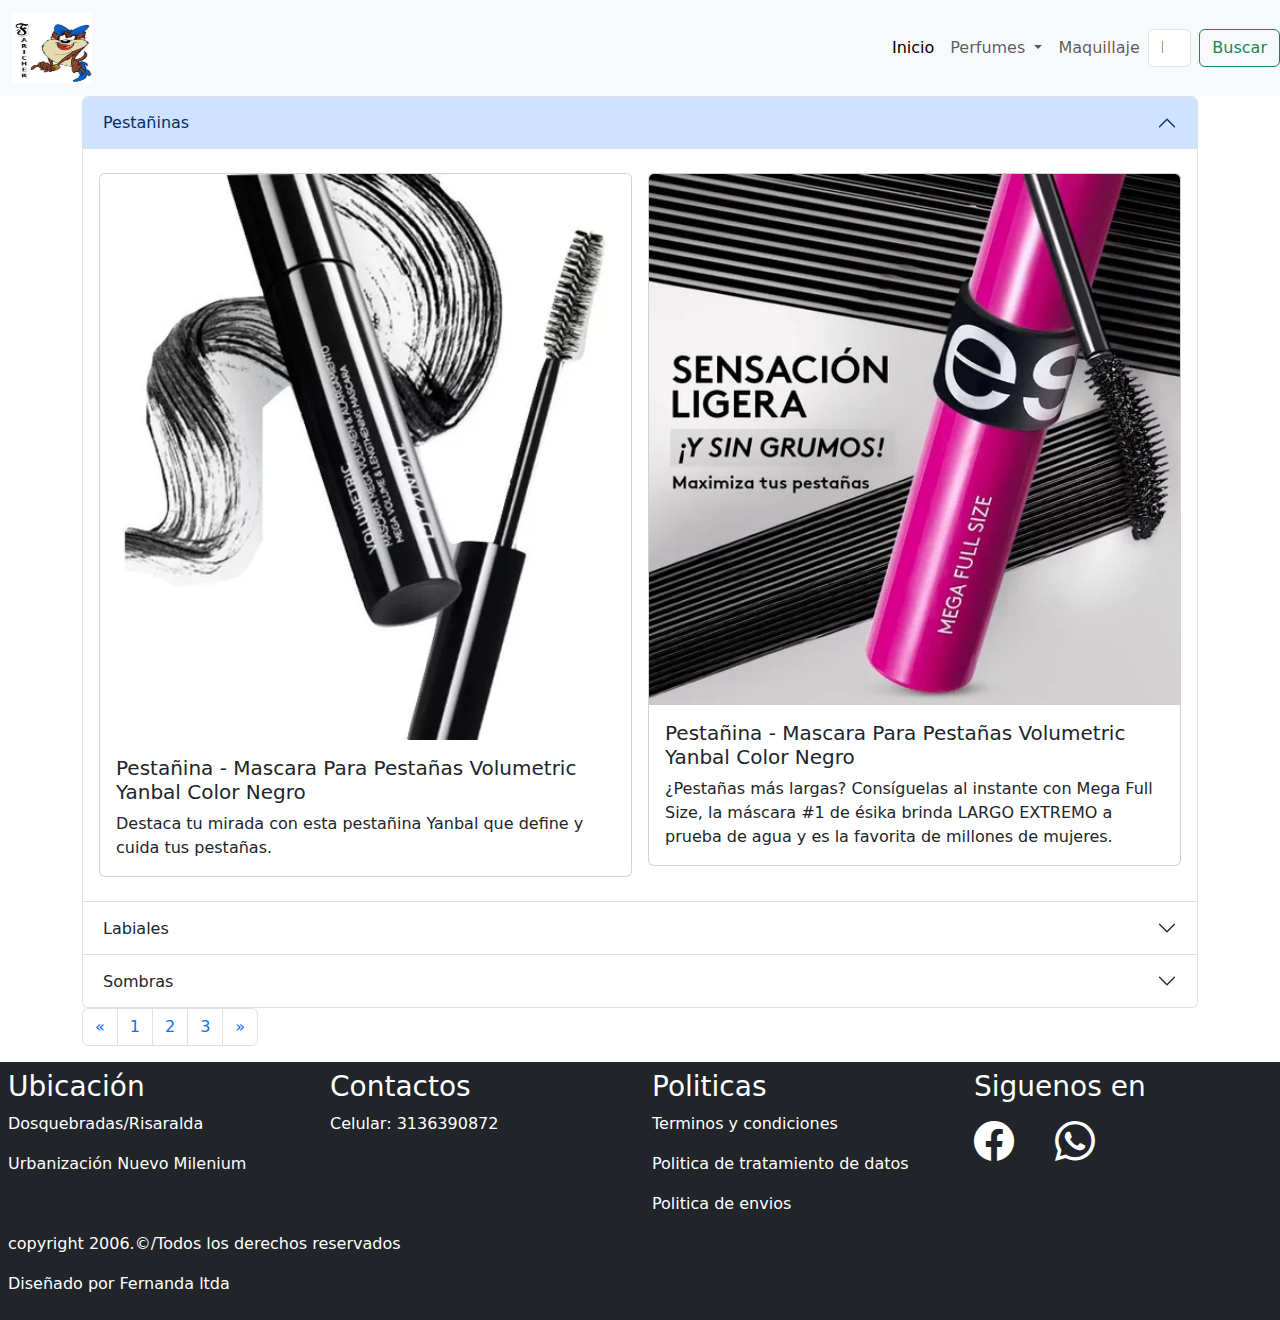
==== maquillaje.html @ c784c7e6 "primer commit" ====
<!doctype html>
<html lang="en">
  <head>
    <meta charset="utf-8">
    <meta name="viewport" content="width=device-width, initial-scale=1">
    <title>Productos de belleza Faricher</title>
    <link href="https://cdn.jsdelivr.net/npm/bootstrap@5.3.3/dist/css/bootstrap.min.css" rel="stylesheet" integrity="sha384-QWTKZyjpPEjISv5WaRU9OFeRpok6YctnYmDr5pNlyT2bRjXh0JMhjY6hW+ALEwIH" crossorigin="anonymous">
    <link rel="stylesheet" href="css/estilitos.css">
    <link rel="stylesheet" href="https://cdn.jsdelivr.net/npm/bootstrap-icons@1.11.3/font/bootstrap-icons.min.css">
  </head>
  <body>
    <nav class="navbar bg-body-tertiary navbar-expand-lg bg-body-tertiary">
        <div class="container">
          <a class="navbar-brand" href="#">
            <img src="img/logo.jpeg" alt="Bootstrap" width="80" height="70">
          </a>
          <button class="navbar-toggler" type="button" data-bs-toggle="collapse" data-bs-target="#navbarSupportedContent" aria-controls="navbarSupportedContent" aria-expanded="false" aria-label="Toggle navigation">
            <span class="navbar-toggler-icon"></span>
        </div>
        <div class="collapse navbar-collapse" id="navbarSupportedContent">
            <ul class="navbar-nav me-auto mb-2 mb-lg-0">
              <li class="nav-item">
                <a class="nav-link active" aria-current="page" href="index.html">Inicio</a>
              </li>
              
              <li class="nav-item dropdown">
                <a class="nav-link dropdown-toggle" href="perfumes.html" role="button" data-bs-toggle="dropdown" aria-expanded="false">
                  Perfumes
                </a>
                <ul class="dropdown-menu">
                  <li><a class="dropdown-item" href="#mujer">Mujer</a></li>
                  <li><a class="dropdown-item" href="#hombre"> Hombre   </a></li>
                  
                </ul>
              </li>
              <li class="nav-item">
                <a class="nav-link "  href="maquillaje.html">Maquillaje</a>
              </li>
            </ul>
            <form class="d-flex" role="search">
              <input class="form-control me-2" type="search" placeholder="Buscar" aria-label="Search">
              <button class="btn btn-outline-success" type="submit">Buscar</button>
            </form>
          </div>
        </div>
      </nav>


      <section class="container-lg">
        <div class="row">
            <div class="col-lg-12 col-sm-12 col-md-12">
                <div class="accordion" id="accordionExample">
                    <div class="accordion-item">
                      <h2 class="accordion-header">
                        <button class="accordion-button" type="button" data-bs-toggle="collapse" data-bs-target="#collapseOne" aria-expanded="true" aria-controls="collapseOne">
                          Pestañinas
                        </button>
                      </h2>
                      <div id="collapseOne" class="accordion-collapse collapse show" data-bs-parent="#accordionExample">
                        <div class="accordion-body">
                            <div class="row">
                                <div class="col-md-6 col-lg-6 p-2">
                                    <div class="card" >
                                        <img src="img/rimel_yan.webp" class="card-img-top" alt="blue">
                                        <div class="card-body">
                                          <h5 class="card-title">Pestañina - Mascara Para Pestañas Volumetric Yanbal Color Negro</h5>
                                          <p class="card-text">Destaca tu mirada con esta pestañina Yanbal que define y cuida tus pestañas. </p>
                                        </div>
                                    </div>    
                                </div>
                                <div class="col-md-6 col-lg-6 p-2">
                                    <div class="card" >
                                        <img src="img/rimerl_2.webp" class="card-img-top" alt="blue">
                                        <div class="card-body">
                                          <h5 class="card-title">Pestañina - Mascara Para Pestañas Volumetric Yanbal Color Negro</h5>
                                          <p class="card-text">¿Pestañas más largas? Consíguelas al instante con Mega Full Size, la máscara #1 de ésika brinda LARGO EXTREMO a prueba de agua y es la favorita de millones de mujeres.</p>
                                        </div>
                                    </div>    
                                </div>
            
                            </div>
        
                        </div>
                      </div>
                    </div>
                    <div class="accordion-item">
                      <h2 class="accordion-header">
                        <button class="accordion-button collapsed" type="button" data-bs-toggle="collapse" data-bs-target="#collapseTwo" aria-expanded="false" aria-controls="collapseTwo">
                          Labiales
                        </button>
                      </h2>
                      <div id="collapseTwo" class="accordion-collapse collapse" data-bs-parent="#accordionExample">
                        <div class="accordion-body">
                            <div class="row">
                                <div class="col-md-6 col-lg-6 p-2">
                                    <div class="card" >
                                        <img src="img/labial_esika.jpg" class="card-img-top" alt="blue">
                                        <div class="card-body">
                                          <h5 class="card-title">
                                           * Labiales Mate
                                           * Labiales Satinados
                                            *Labiales Gloss
                                            *labiales 2 en 1
                                            </h5>
                                          <p class="card-text">El 29 de julio es el Día Internacional del Labial;  Es la excusa perfecta para comprar un nuevo color y para atrevernos a probar nuevas texturas y si quieres cambiar tu rutina. </p>
                                        </div>
                                    </div>    
                                </div>
                                <div class="col-md-6 col-lg-6 p-2">
                                    <div class="card" >
                                        <img src="img/labial-yan.jpg" class="card-img-top" alt="blue">
                                        <div class="card-body">
                                          <h5 class="card-title">
                                            Efecto semi-mate</h5>
                                          <p class="card-text">Conseguir unos labios de impacto es una tarea fácil si encuentras el labial ideal para ti. El labial perfecto es aquel que hidrata tus labios, los hace ver saludables y voluminosos</p>
                                        </div>
                                    </div>    
                                </div>
            
                            </div>
                        </div>
                      </div>
                    </div>
                    <div class="accordion-item">
                      <h2 class="accordion-header">
                        <button class="accordion-button collapsed" type="button" data-bs-toggle="collapse" data-bs-target="#collapseThree" aria-expanded="false" aria-controls="collapseThree">
                          Sombras
                        </button>
                      </h2>
                      <div id="collapseThree" class="accordion-collapse collapse" data-bs-parent="#accordionExample">
                        <div class="accordion-body">
                            <div class="row">
                                <div class="col-md-6 col-lg-6 p-2">
                                    <div class="card" >
                                        <img src="img/sombras lbel.webp" class="card-img-top" alt="blue">
                                        <div class="card-body">
                                          <h5 class="card-title">La Palette Paleta de Sombras</h5>
                                          <p class="card-text">Es una paleta de sombras de larga duración con hasta 13 horas* y color intenso.
                                        </p>
                                           <p  class="card-text">
                                            • Incluye primer de ojos que permite perfeccionar la piel, dar mayor intensidad de color a las sombras e hidrata, cuida la piel de los párpados y aseguran las 13 horas de duración.
                                           </p> 
                                            <p  class="card-text">
                                                • Además, permite diferentes propuestas de looks en una sola paleta.
                                            </p>
                                            
                                           
                                        </div>
                                    </div>    
                                </div>
                                <div class="col-md-6 col-lg-6 p-2">
                                    <div class="card" >
                                        <img src="img/sombra_cyzone.jpg" class="card-img-top" alt="blue">
                                        <div class="card-body">
                                          <h5 class="card-title">Paleta de Sombras Twelve O'Clock CyPlay</h5>
                                          <p class="card-text">Dale Play y Mix a la Paleta de Sombras Twelve O'Clock de CyPlay, que ofrece tres acabados: mate, satinado y shimmer. Resalta tu mirada con colores intensos que se difuminan fácilmente. ¡Completa tu look de maquillaje con una sola paleta! </p>
                                            <p class="card-text" >
                                                • 12 tonos variados para crear diferentes looks.
                                            </p>
                                            <p class="card-text" >
                                                • Alta pigmentación para un color intenso y duradero.
                                            </p>
                                            <p class="card-text" >
                                                • Textura suave que facilita la aplicación y el difuminado (*).
                                            </p>
                                            
                                        </div>
                                    </div>    
                                </div>
            
                            </div>
                        </div>
                      </div>
                    </div>
                </div>
            </div>
        </div>
        
      </section>












      <section class="container-lg">
        <div class="row">
            <div class="col">
                <nav aria-label="Page navigation example">
                    <ul class="pagination">
                      <li class="page-item">
                        <a class="page-link" href="#" aria-label="Previous">
                          <span aria-hidden="true">&laquo;</span>
                        </a>
                      </li>
                      <li class="page-item"><a class="page-link" href="index.html">1</a></li>
                      <li class="page-item"><a class="page-link" href="perfumes.html">2</a></li>
                      <li class="page-item"><a class="page-link" href="maquillaje.html">3</a></li>
                      <li class="page-item">
                        <a class="page-link" href="#" aria-label="Next">
                          <span aria-hidden="true">&raquo;</span>
                        </a>
                      </li>
                    </ul>
                  </nav>
            </div>
        </div>
    </section>
      <footer class="bg-dark text-white ">
        <div class="row text-aling-center p-2">
            <div class="col-sm-12 col-md-12 col-lg-12">
                <div class="row">
                    <div class="col-md-6 col-lg-3">
                        <h3>Ubicación</h3>
                        <p class="">Dosquebradas/Risaralda</p>
                        <p>Urbanización Nuevo Milenium</p>
                    </div>
                    <div class="col-md-6 col-lg-3">
                        <h3>Contactos</h3>
                        <p>Celular: 3136390872</p>
                    </div>
                    <div class="col-md-6 col-lg-3">
                        <h3>Politicas</h3>
                        <p>Terminos y condiciones</p> 
                        <p>Politica de tratamiento de datos</p>
                        <p>Politica de envios</p>
                    </div>
                    <div class="col-md-6 col-lg-3">
                        <div class="row ">
                            <div class="col-10">
                                <h3>Siguenos en</h3>
                            </div>
                            <div class="col-3">
                                <i class="fs-1 bi bi-facebook"></i>
                              </div>
                              <div class="col-3">
                                <i class=" fs-1 bi bi-whatsapp"></i>
                              </div> 
                        </div>                    
                    </div>
                    <div class="col-12">
                        <p>copyright 2006.©/Todos los derechos reservados</p>
                        <p>Diseñado por Fernanda ltda</p>
                    </div>
                </div>             
            </div>
        </div>

      </footer>
    <script src="https://cdn.jsdelivr.net/npm/bootstrap@5.3.3/dist/js/bootstrap.bundle.min.js" integrity="sha384-YvpcrYf0tY3lHB60NNkmXc5s9fDVZLESaAA55NDzOxhy9GkcIdslK1eN7N6jIeHz" crossorigin="anonymous"></script>
  </body>
</html>
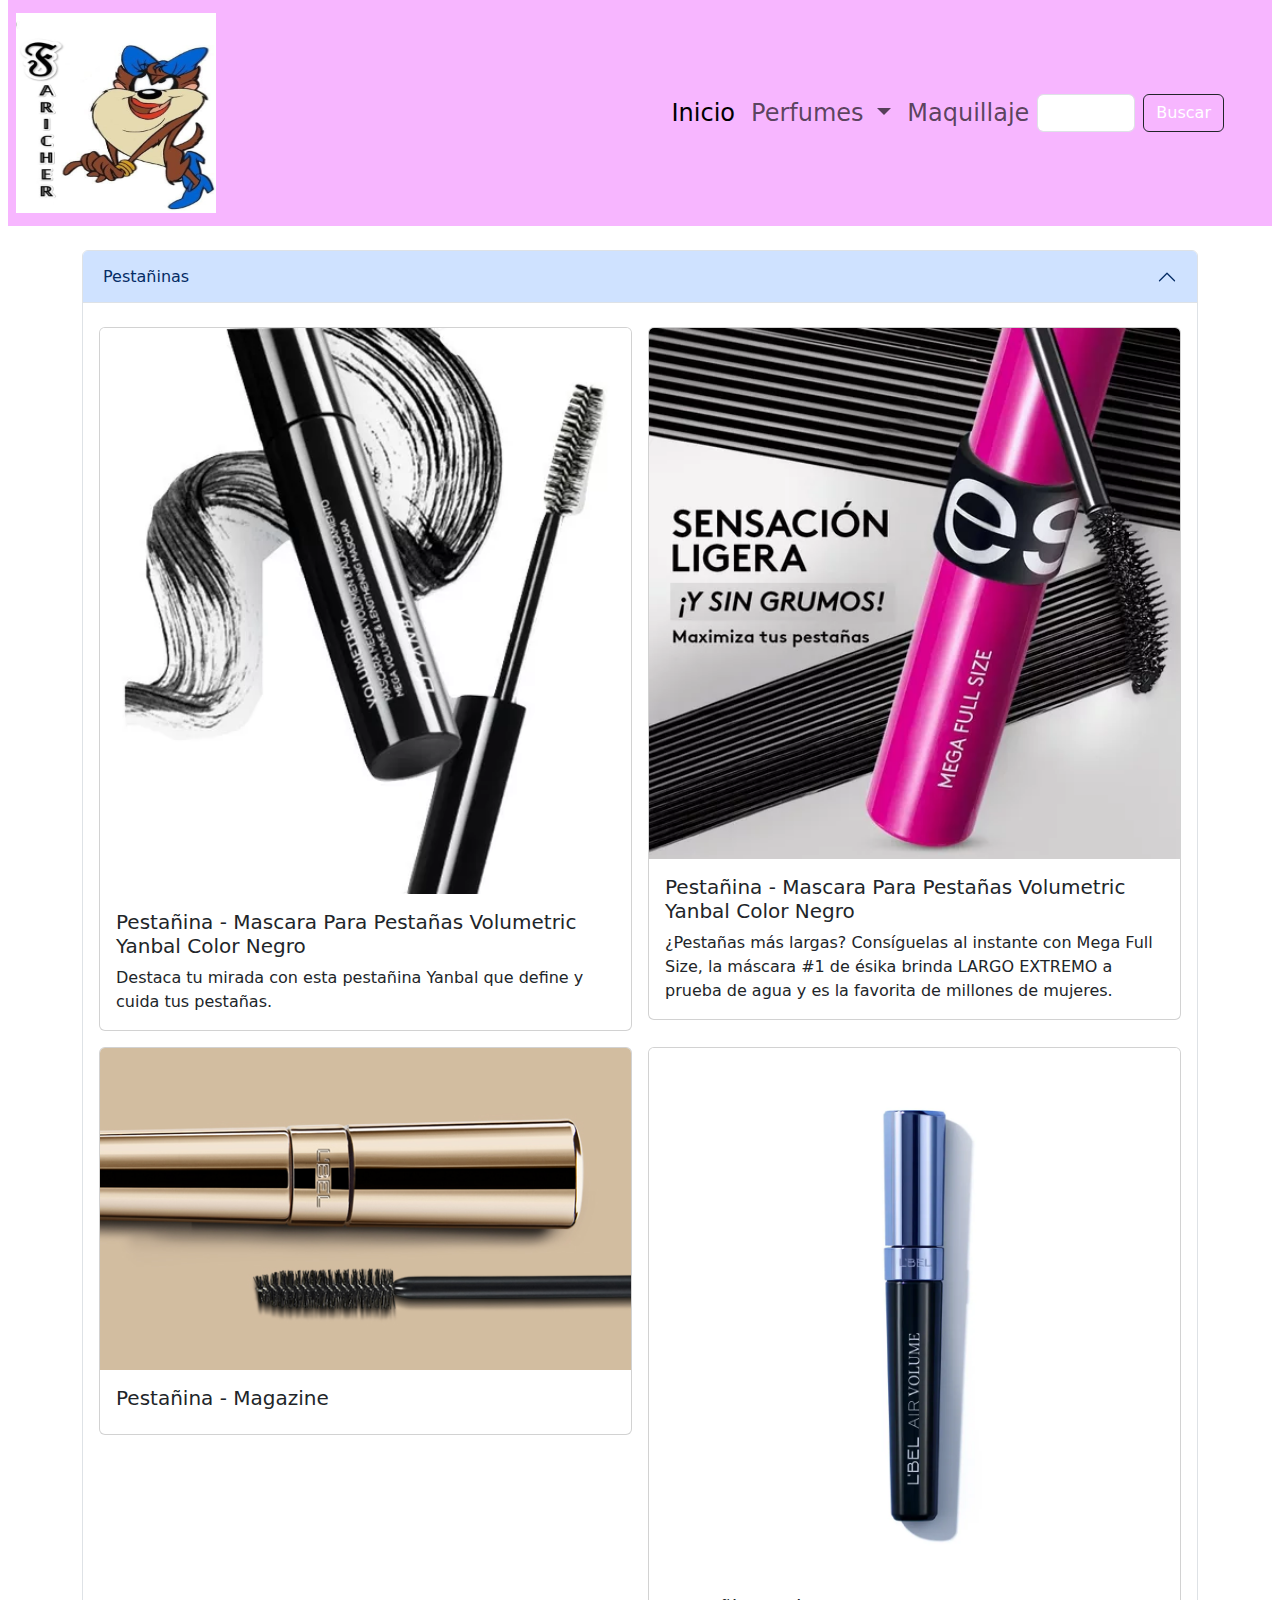
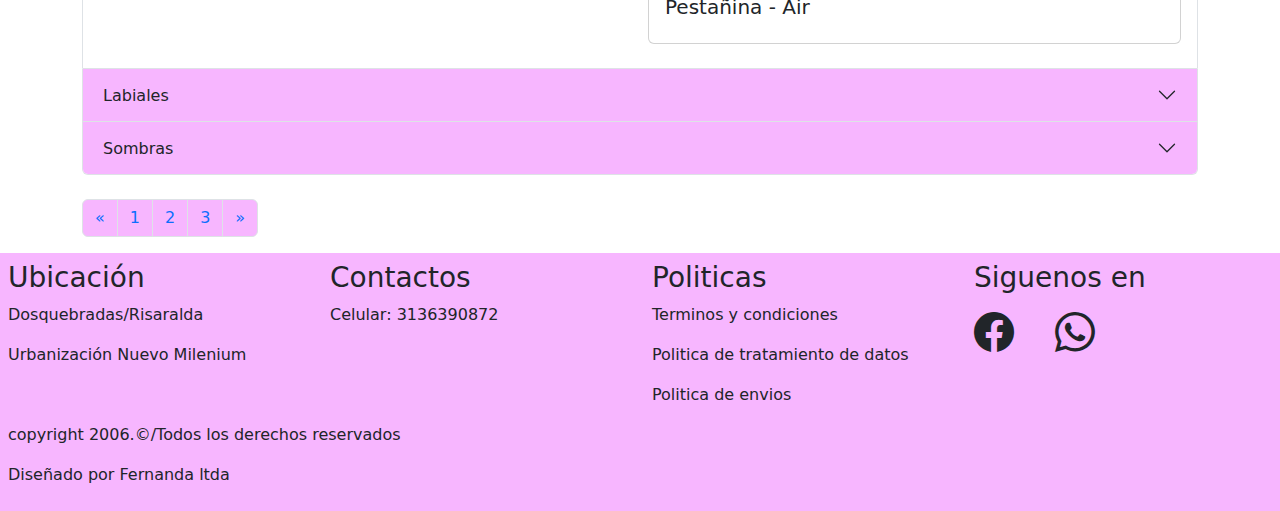
==== commit b184a8a0: "actualizacion" ====
--- a/maquillaje.html
+++ b/maquillaje.html
@@ -9,50 +9,55 @@
     <link rel="stylesheet" href="https://cdn.jsdelivr.net/npm/bootstrap-icons@1.11.3/font/bootstrap-icons.min.css">
   </head>
   <body>
-    <nav class="navbar bg-body-tertiary navbar-expand-lg bg-body-tertiary">
-        <div class="container">
-          <a class="navbar-brand" href="#">
-            <img src="img/logo.jpeg" alt="Bootstrap" width="80" height="70">
-          </a>
-          <button class="navbar-toggler" type="button" data-bs-toggle="collapse" data-bs-target="#navbarSupportedContent" aria-controls="navbarSupportedContent" aria-expanded="false" aria-label="Toggle navigation">
-            <span class="navbar-toggler-icon"></span>
-        </div>
-        <div class="collapse navbar-collapse" id="navbarSupportedContent">
-            <ul class="navbar-nav me-auto mb-2 mb-lg-0">
-              <li class="nav-item">
-                <a class="nav-link active" aria-current="page" href="index.html">Inicio</a>
-              </li>
-              
-              <li class="nav-item dropdown">
-                <a class="nav-link dropdown-toggle" href="perfumes.html" role="button" data-bs-toggle="dropdown" aria-expanded="false">
-                  Perfumes
-                </a>
-                <ul class="dropdown-menu">
-                  <li><a class="dropdown-item" href="#mujer">Mujer</a></li>
-                  <li><a class="dropdown-item" href="#hombre"> Hombre   </a></li>
-                  
-                </ul>
-              </li>
-              <li class="nav-item">
-                <a class="nav-link "  href="maquillaje.html">Maquillaje</a>
-              </li>
-            </ul>
-            <form class="d-flex" role="search">
-              <input class="form-control me-2" type="search" placeholder="Buscar" aria-label="Search">
-              <button class="btn btn-outline-success" type="submit">Buscar</button>
-            </form>
+    <div class="row px-2">
+      <div class="col">
+        <nav class="navbar rosadito navbar-expand-lg ">
+          <div class="container-lg px-2">
+            <a class="navbar-brand" href="#">
+              <img src="img/logo.jpeg" alt="Bootstrap" width="200" height="200">
+            </a>
+            <button class="navbar-toggler" type="button" data-bs-toggle="collapse" data-bs-target="#navbarSupportedContent" aria-controls="navbarSupportedContent" aria-expanded="false" aria-label="Toggle navigation">
+              <span class="navbar-toggler-icon"></span>
           </div>
-        </div>
+
+          <div class="collapse navbar-collapse px-5" id="navbarSupportedContent">
+              <ul class="navbar-nav me-auto mb-2 mb-lg-0">
+                <li class="nav-item">
+                  <a class="nav-link active fs-4" aria-current="page" href="index.html">Inicio</a>
+                </li>
+                
+                <li class="nav-item dropdown">
+                  <a class="nav-link dropdown-toggle fs-4" href="perfumes.html" role="button" data-bs-toggle="dropdown" aria-expanded="false">
+                    Perfumes
+                  </a>
+                  <ul class="dropdown-menu">
+                    <li><a class="dropdown-item fs-4" href="#mujer">Mujer</a></li>
+                    <li><a class="dropdown-item fs-4" href="#hombre">Hombre</a></li>
+                    
+                  </ul>
+                </li>
+                <li class="nav-item">
+                  <a class="nav-link fs-4 " href="maquillaje.html" >Maquillaje</a>
+                </li>
+              </ul>
+              <form class="d-flex" role="search">
+                <input class="form-control me-2 px-5 " type="search" placeholder="Buscar" aria-label="Search">
+                <button class="btn btn-outline-dark  text-white" type="submit">Buscar</button>
+              </form>
+            </div>
+          </div>
       </nav>
-
-
-      <section class="container-lg">
+      </div>
+    </div>
+
+
+      <section class="container-lg pt-4 pb-4">
         <div class="row">
             <div class="col-lg-12 col-sm-12 col-md-12">
                 <div class="accordion" id="accordionExample">
                     <div class="accordion-item">
                       <h2 class="accordion-header">
-                        <button class="accordion-button" type="button" data-bs-toggle="collapse" data-bs-target="#collapseOne" aria-expanded="true" aria-controls="collapseOne">
+                        <button class="accordion-button rosadito" type="button" data-bs-toggle="collapse" data-bs-target="#collapseOne" aria-expanded="true" aria-controls="collapseOne">
                           Pestañinas
                         </button>
                       </h2>
@@ -77,15 +82,30 @@
                                         </div>
                                     </div>    
                                 </div>
-            
-                            </div>
-        
+                                <div class="col-md-6 col-lg-6 p-2">
+                                  <div class="card" >
+                                      <img src="img/Magazine.jpg" class="card-img-top" alt="blue">
+                                      <div class="card-body">
+                                        <h5 class="card-title">Pestañina - Magazine</h5>
+                                       
+                                      </div>
+                                  </div>    
+                              </div>
+                              <div class="col-md-6 col-lg-6 p-2">
+                                <div class="card" >
+                                    <img src="img/mascara air.webp" class="card-img-top" alt="blue">
+                                    <div class="card-body">
+                                      <h5 class="card-title">Pestañina - Air</h5>
+                                    </div>
+                                </div>    
+                            </div>
+                            </div>
                         </div>
                       </div>
                     </div>
                     <div class="accordion-item">
                       <h2 class="accordion-header">
-                        <button class="accordion-button collapsed" type="button" data-bs-toggle="collapse" data-bs-target="#collapseTwo" aria-expanded="false" aria-controls="collapseTwo">
+                        <button class="accordion-button collapsed rosadito" type="button" data-bs-toggle="collapse" data-bs-target="#collapseTwo" aria-expanded="false" aria-controls="collapseTwo">
                           Labiales
                         </button>
                       </h2>
@@ -116,14 +136,31 @@
                                         </div>
                                     </div>    
                                 </div>
-            
+                                <div class="col-md-6 col-lg-6 p-2">
+                                    <div class="card" >
+                                        <img src="img/alma nude.jpg" class="card-img-top" alt="blue">
+                                      <div class="card-body">
+                                        <h5 class="card-title">
+                                          alma nude</h5>
+                                      </div>
+                                    </div>    
+                                </div>
+                                <div class="col-md-6 col-lg-6 p-2">
+                                  <div class="card" >
+                                      <img src="img/lip labial mate liquido.jpg" class="card-img-top" alt="blue">
+                                    <div class="card-body">
+                                      <h5 class="card-title">
+                                        lip labial mate liquido rosa</h5>
+                                    </div>
+                                  </div>    
+                              </div>
                             </div>
                         </div>
                       </div>
                     </div>
                     <div class="accordion-item">
                       <h2 class="accordion-header">
-                        <button class="accordion-button collapsed" type="button" data-bs-toggle="collapse" data-bs-target="#collapseThree" aria-expanded="false" aria-controls="collapseThree">
+                        <button class="accordion-button collapsed rosadito" type="button" data-bs-toggle="collapse" data-bs-target="#collapseThree" aria-expanded="false" aria-controls="collapseThree">
                           Sombras
                         </button>
                       </h2>
@@ -148,6 +185,26 @@
                                         </div>
                                     </div>    
                                 </div>
+                                <div class="col-md-6 col-lg-6 p-2">
+                                  <div class="card" >
+                                      <img src="img/paleta de sombras profe eye pro.webp" class="card-img-top" alt="blue">
+                                      <div class="card-body">
+                                        <h5 class="card-title">/paleta de sombras profe eye pro</h5>
+                                        
+                                         
+                                      </div>
+                                  </div>    
+                              </div>
+                              <div class="col-md-6 col-lg-6 p-2">
+                                <div class="card" >
+                                    <img src="img/sombra ojos.webp" class="card-img-top" alt="blue">
+                                    <div class="card-body">
+                                      <h5 class="card-title">/paleta de sombras </h5>
+                                      
+                                       
+                                    </div>
+                                </div>    
+                            </div>
                                 <div class="col-md-6 col-lg-6 p-2">
                                     <div class="card" >
                                         <img src="img/sombra_cyzone.jpg" class="card-img-top" alt="blue">
@@ -165,7 +222,9 @@
                                             </p>
                                             
                                         </div>
-                                    </div>    
+                                    </div>   
+                                    
+                                    
                                 </div>
             
                             </div>
@@ -178,32 +237,21 @@
         
       </section>
 
-
-
-
-
-
-
-
-
-
-
-
       <section class="container-lg">
         <div class="row">
-            <div class="col">
-                <nav aria-label="Page navigation example">
-                    <ul class="pagination">
+            <div class="col ">
+                <nav aria-label="Page navigation example  ">
+                    <ul class="pagination ">
                       <li class="page-item">
-                        <a class="page-link" href="#" aria-label="Previous">
+                        <a class="page-link rosadito" href="index.html" aria-label="Previous">
                           <span aria-hidden="true">&laquo;</span>
                         </a>
                       </li>
-                      <li class="page-item"><a class="page-link" href="index.html">1</a></li>
-                      <li class="page-item"><a class="page-link" href="perfumes.html">2</a></li>
-                      <li class="page-item"><a class="page-link" href="maquillaje.html">3</a></li>
+                      <li class="page-item "><a class="page-link rosadito" href="index.html">1</a></li>
+                      <li class="page-item "><a class="page-link rosadito" href="perfumes.html">2</a></li>
+                      <li class="page-item "><a class="page-link rosadito" href="maquillaje.html">3</a></li>
                       <li class="page-item">
-                        <a class="page-link" href="#" aria-label="Next">
+                        <a class="page-link rosadito" href="maquillaje.html" aria-label="Next">
                           <span aria-hidden="true">&raquo;</span>
                         </a>
                       </li>
@@ -212,47 +260,49 @@
             </div>
         </div>
     </section>
-      <footer class="bg-dark text-white ">
-        <div class="row text-aling-center p-2">
-            <div class="col-sm-12 col-md-12 col-lg-12">
-                <div class="row">
-                    <div class="col-md-6 col-lg-3">
-                        <h3>Ubicación</h3>
-                        <p class="">Dosquebradas/Risaralda</p>
-                        <p>Urbanización Nuevo Milenium</p>
-                    </div>
-                    <div class="col-md-6 col-lg-3">
-                        <h3>Contactos</h3>
-                        <p>Celular: 3136390872</p>
-                    </div>
-                    <div class="col-md-6 col-lg-3">
-                        <h3>Politicas</h3>
-                        <p>Terminos y condiciones</p> 
-                        <p>Politica de tratamiento de datos</p>
-                        <p>Politica de envios</p>
-                    </div>
-                    <div class="col-md-6 col-lg-3">
-                        <div class="row ">
-                            <div class="col-10">
-                                <h3>Siguenos en</h3>
+
+
+    <footer class="rosadito  ">
+      <div class="row text-aling-center p-2">
+          <div class="col-sm-12 col-md-12 col-lg-12">
+              <div class="row">
+                  <div class="col-md-6 col-lg-3">
+                      <h3>Ubicación</h3>
+                      <p class="">Dosquebradas/Risaralda</p>
+                      <p>Urbanización Nuevo Milenium</p>
+                  </div>
+                  <div class="col-md-6 col-lg-3">
+                      <h3>Contactos</h3>
+                      <p>Celular: 3136390872</p>
+                  </div>
+                  <div class="col-md-6 col-lg-3">
+                      <h3>Politicas</h3>
+                      <p>Terminos y condiciones</p> 
+                      <p>Politica de tratamiento de datos</p>
+                      <p>Politica de envios</p>
+                  </div>
+                  <div class="col-md-6 col-lg-3">
+                      <div class="row ">
+                          <div class="col-10">
+                              <h3>Siguenos en</h3>
+                          </div>
+                          <div class="col-3">
+                              <i class="fs-1 bi bi-facebook"></i>
                             </div>
                             <div class="col-3">
-                                <i class="fs-1 bi bi-facebook"></i>
-                              </div>
-                              <div class="col-3">
-                                <i class=" fs-1 bi bi-whatsapp"></i>
-                              </div> 
-                        </div>                    
-                    </div>
-                    <div class="col-12">
-                        <p>copyright 2006.©/Todos los derechos reservados</p>
-                        <p>Diseñado por Fernanda ltda</p>
-                    </div>
-                </div>             
-            </div>
-        </div>
-
-      </footer>
+                              <i class=" fs-1 bi bi-whatsapp"></i>
+                            </div> 
+                      </div>                    
+                  </div>
+                  <div class="col-12">
+                      <p>copyright 2006.©/Todos los derechos reservados</p>
+                      <p>Diseñado por Fernanda ltda</p>
+                  </div>
+              </div>             
+          </div>
+      </div>
+
+    </footer>
     <script src="https://cdn.jsdelivr.net/npm/bootstrap@5.3.3/dist/js/bootstrap.bundle.min.js" integrity="sha384-YvpcrYf0tY3lHB60NNkmXc5s9fDVZLESaAA55NDzOxhy9GkcIdslK1eN7N6jIeHz" crossorigin="anonymous"></script>
   </body>
 </html>   --- a/css/estilitos.css
+++ b/css/estilitos.css
@@ -0,0 +1,16 @@
+.rosadito{
+    background-color: rgb(247, 182, 255);
+}
+
+.textrosa{
+    color: rgb(49, 0, 96);
+}
+
+.card {
+    transition: transform 0.3s, box-shadow 0.3s; /* Transición suave */
+  }
+  
+  .card:hover {
+    transform: scale(1.05); /* Aumenta el tamaño de la tarjeta */
+    box-shadow: 0 4px 20px rgba(0, 0, 0, 0.2); /* Sombra al pasar el mouse */
+  }